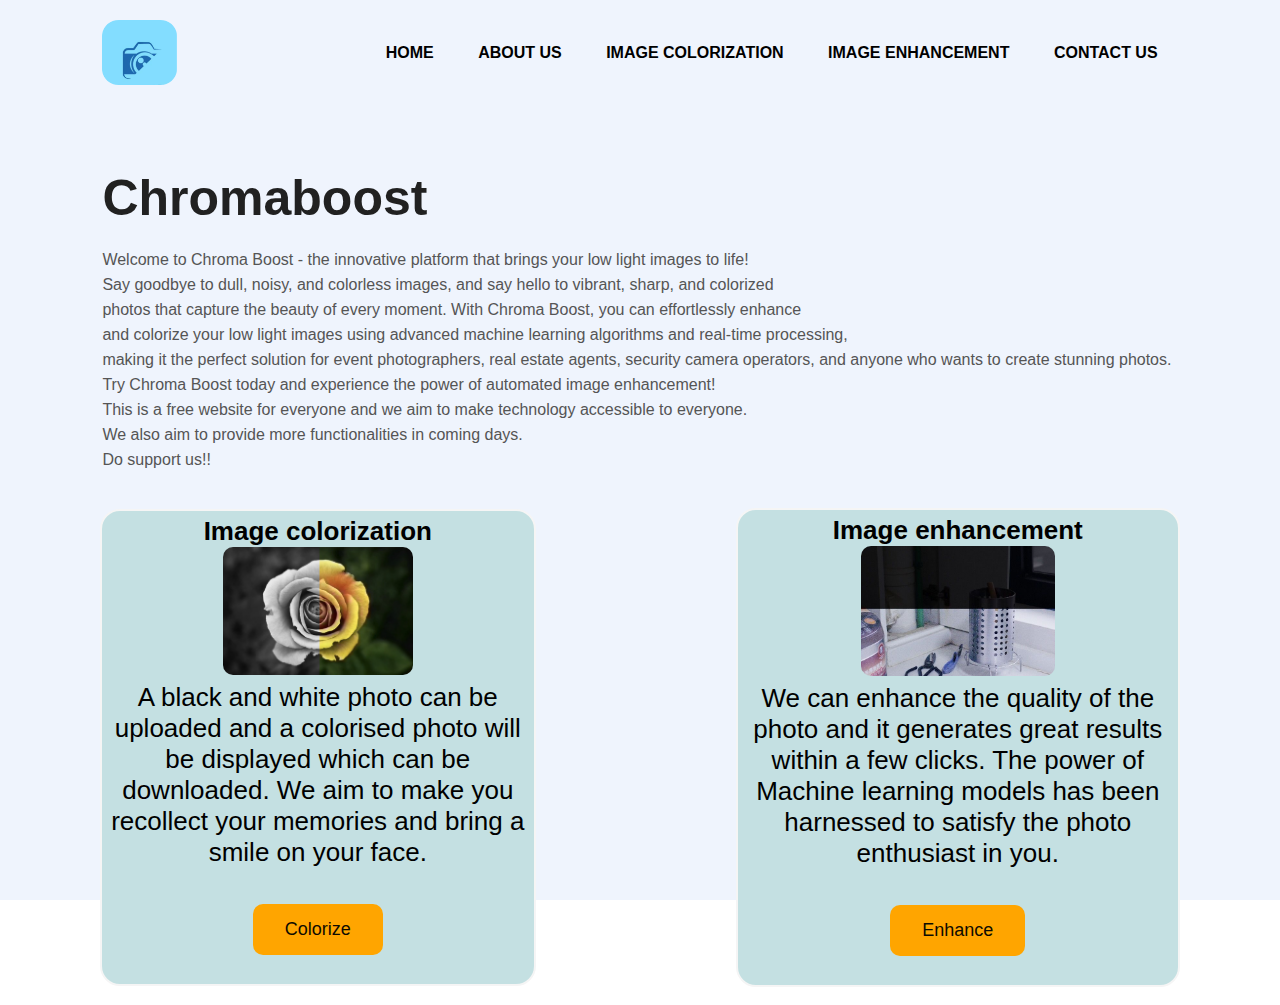
==== index.html @ 94e913b7 "Add files via upload" ====
<!DOCTYPE html>
<html lang="en">
<head>
    <meta charset="UTF-8">
    <meta http-equiv="X-UA-Compatible" content="IE=edge">
    <meta name="viewport" content="width=device-width, initial-scale=1.0">
    <title>Image Colorization | Chromaboost.com</title>
    <link rel="icon" type="image/x-icon" href="logo.png">
    <link rel="stylesheet" href="styles.css">
    <link rel="stylesheet" href="https://cdnjs.cloudflare.com/ajax/libs/font-awesome/5.15.3/css/all.min.css" integrity="sha512-iBBXm8fW90+nuLcSKlbmrPcLa0OT92xO1BIsZ+ywDWZCvqsWgccV3gFoRBv0z+8dLJgyAHIhR35VZc2oM/gI1w==" crossorigin="anonymous" referrerpolicy="no-referrer" />
</head>
<body>
    <div class="hero">
        <nav>
            <img src="logo.png" class="logo">
            <ul>
                <li><a href="index.html">HOME</a></li>
                <li><a href="aboutus.html">ABOUT US</a></li>
                <li><a href="imgcol.html">IMAGE COLORIZATION</a></li>
                <li><a href="imgen.html">IMAGE ENHANCEMENT</a></li>
                <li><a href="contact.html">CONTACT US</a></li>
            </ul>
        </nav>
        <div class="det">
            <h1>Chromaboost</h1>
            <p>Welcome to Chroma Boost - the innovative platform that brings your low light images to life! <br>
              Say goodbye to dull, noisy, and colorless images, and say hello to vibrant, sharp, and colorized<br> 
              photos that capture the beauty of every moment. With Chroma Boost, you can effortlessly enhance<br> 
              and colorize your low light images using advanced machine learning algorithms and real-time processing,<br>
              making it the perfect solution for event photographers, real estate agents, security camera operators,
              and anyone who wants to create stunning photos.<br>
              Try Chroma Boost today and experience the power of automated image enhancement!<br>
              This is a free website for everyone and we aim to make technology accessible to everyone.<br>
              We also aim to provide more functionalities in coming days.<br> Do support us!!</p><br>
                </p>
            <!--<a href="https://huggingface.co/spaces/viveknarayan/Image_Colorization">Colorize an Image</a>-->
        </div>
  <br>
        <!--<div class="images">
            <img src="images/shape.png" class="shape">
            <img src="images/girl.png" class="girl">
        </div>-->

       <div class="mainbox">
        <div class="use">
            <!-- <div class="card1"> -->
            <div class="sec first">
               <b><p id="imgclr1">Image colorization</p></b>
               <img src="colour.jpeg" Width="450" height="250" alt="black and white">
                <p id="text1">A black and white photo can be uploaded and a colorised photo will be displayed which can be downloaded. We aim to make you recollect your memories and bring a smile on your face.</p><br>
                <a href="img.html"><button>Colorize</button></a>
            </div> 
            </div>
        <div class="use">
            <div class="sec second">
                <!-- <div class="card2"> -->
                <b><p id="imgclr2">Image enhancement</p></b>
                <img src="enhancement.jpeg" Width="450" height="250" alt="black and white">
                <p id="text2">We can enhance the quality of the photo and it generates great results within a few clicks. The power of Machine learning models has been harnessed to satisfy the photo enthusiast in you.</p><br>
                <a href="imgen.html"><button>Enhance</button></a>
            </div>
            </div>
    </div> <br>
    </div>
</body>
</html>
---- styles.css ----
body,html{
    margin: 0;
    padding: 0;
    width: 100%;
    height: 100vh;
    font-family: sans-serif;
}
.Section_top{
    width: 100%;
    height: 100%;
    overflow: hidden;
    position: relative;
    background-image:url("i.jpeg") ;
    background-position: center;
    background-repeat: no-repeat;
    background-size: cover;
    text-align: center;
    justify-content: center;
    animation: change 10s infinite ease-in-out;
}
.content{
    position: absolute;
    top: 50%;
    left: 50%;
    transform: translate(-50%, -50%);
    text-transform: uppercase;

}
.content p{
    color:#fff;
}
.content h1{
    color: #fff;
    font-size: 60px;
    letter-spacing: 15px;
}
.content h1 span{
    color: #111;
}
.content a{
    background: #85c1ee;
    padding: 10px 24px;
    text-decoration: none;
    font-size: 18px;
    border-radius: 20px;
}
.content a:hover{
    background: #034e88;
    color: #fff;
}
/* .con {
    position: absolute;
    top: 50%;
    left: 50%;
    transform: translate(-50%, -50%);
}
.con p{
    color:#fff;
} */
@keyframes change{
    0%
    {
        background-image: url("group.jpg");
    }
    25%
    {
        background-image: url("image1.jpeg");
    }
    50%
    {
        background-image: url("image2.jpeg");
    }
    75%
    {
        background-image: url("image3.jpeg");
    }
    100%
    {
        background-image: url("group.jpg");
    }
}

/* @keyframes change {
    from{
        background-image: url("image1.jpeg");
    }
    to{
        background-image: url("group.jpg");
    }
} */

*{
    margin: 0;
    padding: 0;
    font-family: sans-serif;
}

.hero{
    position: relative;
    width: 100%;
    height: 100vh;
    background: #eff4fd;
    position: relative;
}

nav{
    display: flex;
    width: 84%;
    margin: auto;
    padding: 20px 0;
    align-items: center;
    justify-content: space-between;
}

.logo{
    width: 75px;
    cursor: pointer;
}

nav ul li {
    display: inline-block;
    list-style: none;
    margin: 10px 20px;
}

nav ul li a{
    text-decoration: none;
    color: #000;
    font-weight: bold;
}

nav ul li a:hover{
    color: red;
}

.detel{
    margin-left: 8%;
    margin-top: 20%;
}

.detel h1{
    font-size: 50px;
    color: #212121;
    margin-bottom: 20px;
}

span{
    color: blue;
    
}

.detel p{
    color: #555;
    line-height: 25px;
}

.detel a{
    background: #212121;
    padding: 10px 18px;
    text-decoration: none;
    font-weight: bold;
    color: #fff;
    display: inline-block;
    margin: 30px 0;
    border-radius: 5px;
}
.det{
    margin-left: 8%;
    margin-top: 5%;
}

.det h1{
    font-size: 50px;
    color: #212121;
    margin-bottom: 20px;
}

span{
    color: blue;
    
}

.det p{
    color: #555;
    line-height: 25px;
}

.det a{
    background: #212121;
    padding: 10px 18px;
    text-decoration: none;
    font-weight: bold;
    color: #fff;
    display: inline-block;
    margin: 30px 0;
    border-radius: 5px;
}

.images{
    width: 45%;
    height: 80%;
    position: absolute;
    bottom: 0;
    right: 100px;
}

.images img{
    height: 100%;
    position: absolute;
    left: 50%;
    bottom: 0;
    transform: translateX(-50%);
    transition: bottom 1s, left 1s;
}

.images:hover .shape{
    bottom: 40px;
}

.images:hover .girl1{
    left: 75%;
}

.social{
    margin-left: 8%;
    margin-top: 100px;
}

.social a{
    font-size: 30px;
    color: #212121;
    margin-right: 20px;
}

.social a:hover{
    color: orange;
}
.use{
       font-size: 30px;
        display: flex;
        flex: wrap;
        justify-content: space-between;
        /* padding: 0 140px; */
    }
    .use{
        display: flex;
        text-align: center;
        font-size: 26px;
         /* margin-bottom: 26px; */
     }
     .use img{
        border-radius: 10px;
        height: 50%;
        width: 45%;
     }
    .use .sec button {
        background-color:orange;
        border: 10px;
        color: rgb(14, 11, 1);
        padding: 15px 32px;
        text-align: center;
        text-decoration: none;
        display: inline-block;
        font-size: 18px;
        margin: 5px 3px;
        margin-bottom: 24px;
        cursor: pointer;
        border-radius: 10px;
        
    }
     label{
        display :block;
        width:50%;
        background: #e3362c;
        color :#fff;
        padding: 12px;
        margin: 10px auto;
        border-radius: 5px;
        cursor: pointer;
    } 
   
   .card1{
    border: 2px solid rgb(0, 0, 0);
     height: 100%;
     width: 100%;
     border-radius: 20px;
     background-color: rgb(135, 132, 132);
   }
   .card2{
    border: 2px solid black;
    height: 100%;
    width: 100%;

    border-radius: 20px;
    background-color: rgb(135, 132, 132);
   }
   .mainbox{
    display: flex;
    align-items: center;
    justify-content: center;
   }

.first{
    height: 100%;
    width: 100%;
    margin: 0px 15px ;

}
.sec{
    height: 82%;
    width: 80%;
    padding: 5px 5px;
    border: 2px solid whitesmoke;
    border-radius: 20px;
    margin: 0px 100px ;
    background-color: #c4e0e2;
    
}
.text1{
    align-items: center;
}
.text2{
    align-items: center;
}

.contact1{
    display: inline;
    margin: auto;

}
.contact1 h1{
    text-align: center;
    padding-top: 1.5rem;
    font-size: 3em;
}
.contact1 p{
    text-align: center;
    font-size: 2em;
}

.contact1 img{
    height: 8%;
    display: block;
    margin: auto;
    /* align-items: center; */
    /* justify-content: center; */
    width: 8%
}
.img_clr{
    display: flex;
    /* float: left; */
    /* height: 120%; */
    padding-top: 20px;
    justify-content: center;
    align-items: center;
    /* width: 57%; */
}
.img_text img{
    height: 100%;
    width: 55%;
    display: flex;
    justify-content: center;
    align-items: center;
    padding-left: 23%;
    /* float: left; */
   
    /* flex-direction: row; */
       /* float: left; */
}
.img_clr_box p{
    margin-left: 2px;
    
    
    font-size: 50px
}
.img_clr_box{
    font-size: 2rem;
    padding-top: 20px;
    display: inline-block;
    align-items: center;
    text-align: center;
    justify-content: center;
    font-size: 20px;
    padding-left: 20px;
    padding-top: 20%;
    float: left;
    display: flex;  
}
.img_clr2{
    display: flex;
    float: left;
    height: 120%;
    padding-top: 20px;
    justify-content: center;
    align-items: center;
    /* width: 57%; */
}
.img_text2 img{
    height: 80%;
    width: 55%;
    display: block;
    justify-content: center;
    align-items: center;
    padding-left: 23%;
    /* margin-left: auto;
    margin-bottom: auto; */
   
    /* flex-direction: row; */
       /* float: left; */
}
.img_clr_box2 p{
    margin-left: 2px;
    /* font-size: 50px */
}
.img_clr_box2{
    font-size: 2rem;
    padding-top: 20px;
    display: inline-block;
    align-items: center;
    text-align: center;
    /* justify-content: center; */
    /* font-size: 20px; */
    /* padding-left: 20px; */
    /* padding-top: 20%; */
    float: left;
    /* display: flex; */
    
}
@keyframes transitionIn {
    from{
        opacity: 0;
        transform:rotateX(-10deg);
    }
    to {
        opacity: 1;
        transform:rotateX(0);
    }
}
.detel {
    animation: transitionIn 1.5s;
}
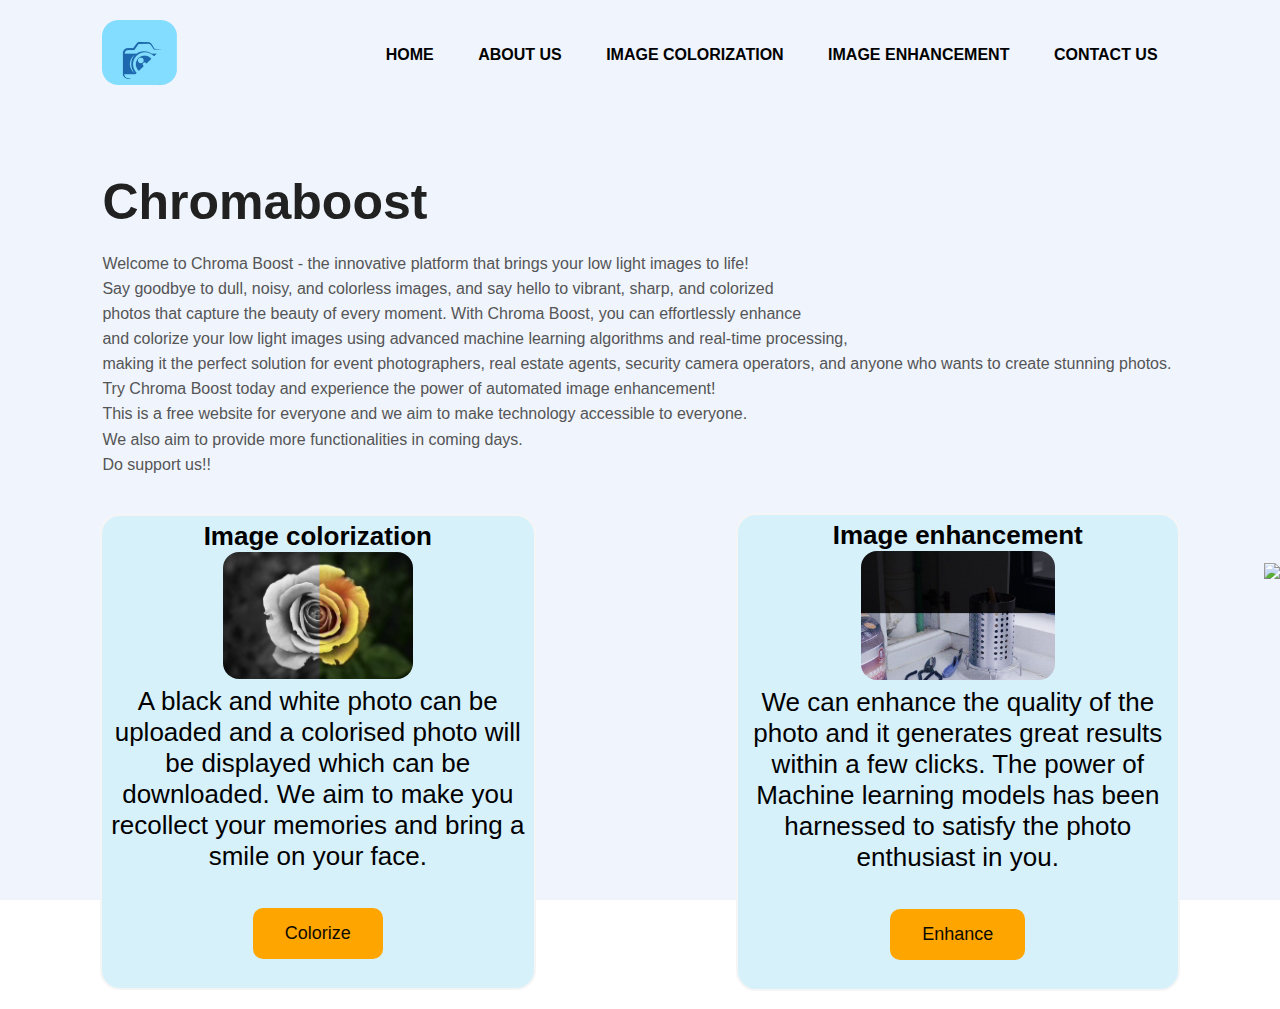
==== commit a084141e: "Update index.html" ====
--- a/index.html
+++ b/index.html
@@ -1,3 +1,4 @@
+
 <!DOCTYPE html>
 <html lang="en">
 <head>
@@ -12,7 +13,9 @@
 <body>
     <div class="hero">
         <nav>
-            <img src="logo.png" class="logo">
+            <a href="https://pavankarthik77.github.io/ChromaBoost/index.html">
+            <img src="images/logo.png" class="logo">
+              </a>  
             <ul>
                 <li><a href="index.html">HOME</a></li>
                 <li><a href="aboutus.html">ABOUT US</a></li>
@@ -21,6 +24,12 @@
                 <li><a href="contact.html">CONTACT US</a></li>
             </ul>
         </nav>
+
+        <div class="rain">
+            <!-- <img src="images/shape.png" class="shape"> -->
+            <img src="images/rainbow.png" class="bow">
+        </div>
+
         <div class="det">
             <h1>Chromaboost</h1>
             <p>Welcome to Chroma Boost - the innovative platform that brings your low light images to life! <br>
@@ -35,27 +44,24 @@
                 </p>
             <!--<a href="https://huggingface.co/spaces/viveknarayan/Image_Colorization">Colorize an Image</a>-->
         </div>
-  <br>
-        <!--<div class="images">
-            <img src="images/shape.png" class="shape">
-            <img src="images/girl.png" class="girl">
-        </div>-->
+  <br> 
+
 
        <div class="mainbox">
         <div class="use">
             <!-- <div class="card1"> -->
             <div class="sec first">
                <b><p id="imgclr1">Image colorization</p></b>
-               <img src="colour.jpeg" Width="450" height="250" alt="black and white">
+               <img src="images/colour.jpeg" Width="450" height="250" alt="black and white">
                 <p id="text1">A black and white photo can be uploaded and a colorised photo will be displayed which can be downloaded. We aim to make you recollect your memories and bring a smile on your face.</p><br>
-                <a href="img.html"><button>Colorize</button></a>
+                <a href="imgcol.html"><button>Colorize</button></a>
             </div> 
             </div>
         <div class="use">
-            <div class="sec second">
+            <div class="sec first">
                 <!-- <div class="card2"> -->
                 <b><p id="imgclr2">Image enhancement</p></b>
-                <img src="enhancement.jpeg" Width="450" height="250" alt="black and white">
+                <img src="images/enhancement.jpeg" Width="450" height="250" alt="black and white">
                 <p id="text2">We can enhance the quality of the photo and it generates great results within a few clicks. The power of Machine learning models has been harnessed to satisfy the photo enthusiast in you.</p><br>
                 <a href="imgen.html"><button>Enhance</button></a>
             </div>
--- a/styles.css
+++ b/styles.css
@@ -10,7 +10,7 @@
     height: 100%;
     overflow: hidden;
     position: relative;
-    background-image:url("i.jpeg") ;
+    background-image:url("images/i.jpeg") ;
     background-position: center;
     background-repeat: no-repeat;
     background-size: cover;
@@ -31,23 +31,38 @@
 }
 .content h1{
     color: #fff;
-    font-size: 60px;
-    letter-spacing: 15px;
+    font-size: 3.75rem;
+    letter-spacing: 0.938rem;
 }
 .content h1 span{
     color: #111;
 }
 .content a{
     background: #85c1ee;
-    padding: 10px 24px;
+    padding: 1.0rem 2.4rem;
     text-decoration: none;
-    font-size: 18px;
-    border-radius: 20px;
+    font-size: 1.8rem;
+    border-radius: 2.0rem;
 }
 .content a:hover{
     background: #034e88;
     color: #fff;
 }
+
+.rain {
+    height: auto;
+    max-width: fit-content;
+    position: absolute;
+    bottom: 19.8rem;
+    right: 0.001rem;
+}
+.rain bow {
+    height: 1rem;
+    position: absolute;
+    left: 0.8rem;
+    bottom: 0rem;
+}
+
 /* .con {
     position: absolute;
     top: 50%;
@@ -60,23 +75,23 @@
 @keyframes change{
     0%
     {
-        background-image: url("group.jpg");
+        background-image: url("images/group.jpg");
     }
     25%
     {
-        background-image: url("image1.jpeg");
+        background-image: url("images/image1.jpeg");
     }
     50%
     {
-        background-image: url("image2.jpeg");
+        background-image: url("images/image2.jpeg");
     }
     75%
     {
-        background-image: url("image3.jpeg");
+        background-image: url("images/image3.jpeg");
     }
     100%
     {
-        background-image: url("group.jpg");
+        background-image: url("images/group.jpg");
     }
 }
 
@@ -107,20 +122,20 @@
     display: flex;
     width: 84%;
     margin: auto;
-    padding: 20px 0;
+    padding: 1.25rem 0;
     align-items: center;
     justify-content: space-between;
 }
 
 .logo{
-    width: 75px;
+    width: 4.688rem;
     cursor: pointer;
 }
 
 nav ul li {
     display: inline-block;
     list-style: none;
-    margin: 10px 20px;
+    margin: 0.625rem 1.25rem;
 }
 
 nav ul li a{
@@ -139,9 +154,9 @@
 }
 
 .detel h1{
-    font-size: 50px;
+    font-size: 3.125rem;
     color: #212121;
-    margin-bottom: 20px;
+    margin-bottom: 1.25rem;
 }
 
 span{
@@ -151,18 +166,18 @@
 
 .detel p{
     color: #555;
-    line-height: 25px;
+    line-height: 1.563rem;
 }
 
 .detel a{
     background: #212121;
-    padding: 10px 18px;
+    padding: 0.625rem 1.125rem;
     text-decoration: none;
     font-weight: bold;
     color: #fff;
     display: inline-block;
-    margin: 30px 0;
-    border-radius: 5px;
+    margin: 1.875rem 0;
+    border-radius: 0.313rem;
 }
 .det{
     margin-left: 8%;
@@ -170,9 +185,9 @@
 }
 
 .det h1{
-    font-size: 50px;
+    font-size: 3.125rem;
     color: #212121;
-    margin-bottom: 20px;
+    margin-bottom: 1.25rem;
 }
 
 span{
@@ -182,18 +197,18 @@
 
 .det p{
     color: #555;
-    line-height: 25px;
+    line-height: 1.563rem;
 }
 
 .det a{
     background: #212121;
-    padding: 10px 18px;
+    padding: 1.0rem 1.8rem;
     text-decoration: none;
     font-weight: bold;
     color: #fff;
     display: inline-block;
-    margin: 30px 0;
-    border-radius: 5px;
+    margin: 3.0rem 0;
+    border-radius: 0.5rem;
 }
 
 .images{
@@ -201,7 +216,7 @@
     height: 80%;
     position: absolute;
     bottom: 0;
-    right: 100px;
+    right: 5rem;
 }
 
 .images img{
@@ -214,7 +229,7 @@
 }
 
 .images:hover .shape{
-    bottom: 40px;
+    bottom: 4.0rem;
 }
 
 .images:hover .girl1{
@@ -223,49 +238,49 @@
 
 .social{
     margin-left: 8%;
-    margin-top: 100px;
+    margin-top: 10rem;
 }
 
 .social a{
-    font-size: 30px;
+    font-size: 3rem;
     color: #212121;
-    margin-right: 20px;
+    margin-right: 2rem;
 }
 
 .social a:hover{
     color: orange;
 }
 .use{
-       font-size: 30px;
+       font-size: 3rem;
         display: flex;
         flex: wrap;
         justify-content: space-between;
-        /* padding: 0 140px; */
+        /* padding: 0 140rem; */
     }
     .use{
         display: flex;
         text-align: center;
-        font-size: 26px;
-         /* margin-bottom: 26px; */
+        font-size: 1.625rem;
+         /* margin-bottom: 26rem; */
      }
      .use img{
-        border-radius: 10px;
+        border-radius: 1.0rem;
         height: 50%;
         width: 45%;
      }
     .use .sec button {
         background-color:orange;
-        border: 10px;
+        border: 0.625rem;
         color: rgb(14, 11, 1);
-        padding: 15px 32px;
+        padding: 0.938rem 2rem;
         text-align: center;
         text-decoration: none;
         display: inline-block;
-        font-size: 18px;
-        margin: 5px 3px;
-        margin-bottom: 24px;
+        font-size: 1.125rem;
+        margin: 0.313rem 0.88rem;
+        margin-bottom: 1.5rem;
         cursor: pointer;
-        border-radius: 10px;
+        border-radius: 0.625rem;
         
     }
      label{
@@ -273,25 +288,25 @@
         width:50%;
         background: #e3362c;
         color :#fff;
-        padding: 12px;
-        margin: 10px auto;
-        border-radius: 5px;
+        padding: 1.2rem;
+        margin: 1.0rem auto;
+        border-radius: 0.5rem;
         cursor: pointer;
     } 
    
    .card1{
-    border: 2px solid rgb(0, 0, 0);
+    border: 0.2rem solid rgb(0, 0, 0);
      height: 100%;
      width: 100%;
-     border-radius: 20px;
+     border-radius: 2.0rem;
      background-color: rgb(135, 132, 132);
    }
    .card2{
-    border: 2px solid black;
+    border: 0.2rem solid black;
     height: 100%;
     width: 100%;
 
-    border-radius: 20px;
+    border-radius: 2.0rem;
     background-color: rgb(135, 132, 132);
    }
    .mainbox{
@@ -303,17 +318,17 @@
 .first{
     height: 100%;
     width: 100%;
-    margin: 0px 15px ;
+    margin: 0rem 1.5rem ;
 
 }
 .sec{
     height: 82%;
     width: 80%;
-    padding: 5px 5px;
-    border: 2px solid whitesmoke;
-    border-radius: 20px;
-    margin: 0px 100px ;
-    background-color: #c4e0e2;
+    padding: 0.313rem 0.313rem;
+    border: 0.125rem solid whitesmoke;
+    border-radius: 1.25rem;
+    margin: 0rem 6.25rem ;
+    background-color: #d7f1fb;
     
 }
 .text1{
@@ -330,7 +345,7 @@
 }
 .contact1 h1{
     text-align: center;
-    padding-top: 1.5rem;
+    padding-top: 0.15rem;
     font-size: 3em;
 }
 .contact1 p{
@@ -350,7 +365,7 @@
     display: flex;
     /* float: left; */
     /* height: 120%; */
-    padding-top: 20px;
+    padding-top: 2rem;
     justify-content: center;
     align-items: center;
     /* width: 57%; */
@@ -368,20 +383,20 @@
        /* float: left; */
 }
 .img_clr_box p{
-    margin-left: 2px;
+    margin-left: 0.2rem;
     
     
-    font-size: 50px
+    font-size: 5rem
 }
 .img_clr_box{
+    font-size: 0.2rem;
+    padding-top: 2rem;
+    display: inline-block;
+    align-items: center;
+    text-align: center;
+    justify-content: center;
     font-size: 2rem;
-    padding-top: 20px;
-    display: inline-block;
-    align-items: center;
-    text-align: center;
-    justify-content: center;
-    font-size: 20px;
-    padding-left: 20px;
+    padding-left: 2rem;
     padding-top: 20%;
     float: left;
     display: flex;  
@@ -390,7 +405,7 @@
     display: flex;
     float: left;
     height: 120%;
-    padding-top: 20px;
+    padding-top: 2rem;
     justify-content: center;
     align-items: center;
     /* width: 57%; */
@@ -409,18 +424,18 @@
        /* float: left; */
 }
 .img_clr_box2 p{
-    margin-left: 2px;
-    /* font-size: 50px */
+    margin-left: 100rem;
+    /* font-size: 50rem */
 }
 .img_clr_box2{
-    font-size: 2rem;
-    padding-top: 20px;
+    font-size: 0.5rem;
+    padding-top: 2rem;
     display: inline-block;
     align-items: center;
     text-align: center;
     /* justify-content: center; */
-    /* font-size: 20px; */
-    /* padding-left: 20px; */
+    /* font-size: 20rem; */
+    /* padding-left: 20rem; */
     /* padding-top: 20%; */
     float: left;
     /* display: flex; */
@@ -438,4 +453,48 @@
 }
 .detel {
     animation: transitionIn 1.5s;
+}
+.det {
+    animation: transitionIn 1.5s;
+}
+/* html {
+    image-rendering: auto;
+} */
+@media(max-width:998px) {
+    html {
+        font-size: 75%;
+    }
+    .bow{
+        display: none;
+    }
+}
+@media(max-width:800px) {
+    html {
+        font-size: 60%;
+    }
+}
+
+@media(max-width:700px) {
+    html {
+        font-size: 65%;
+    }
+    .images {
+        display: none;
+    }
+}
+
+@media(max-width:430px) {
+    html {
+        font-size: 50%;
+    }
+}
+@media(max-width:250px) {
+    html {
+        font-size: 50%;
+    }
+}
+@media(max-width:425px) {
+    html {
+        font-size: 50%;
+    }
 }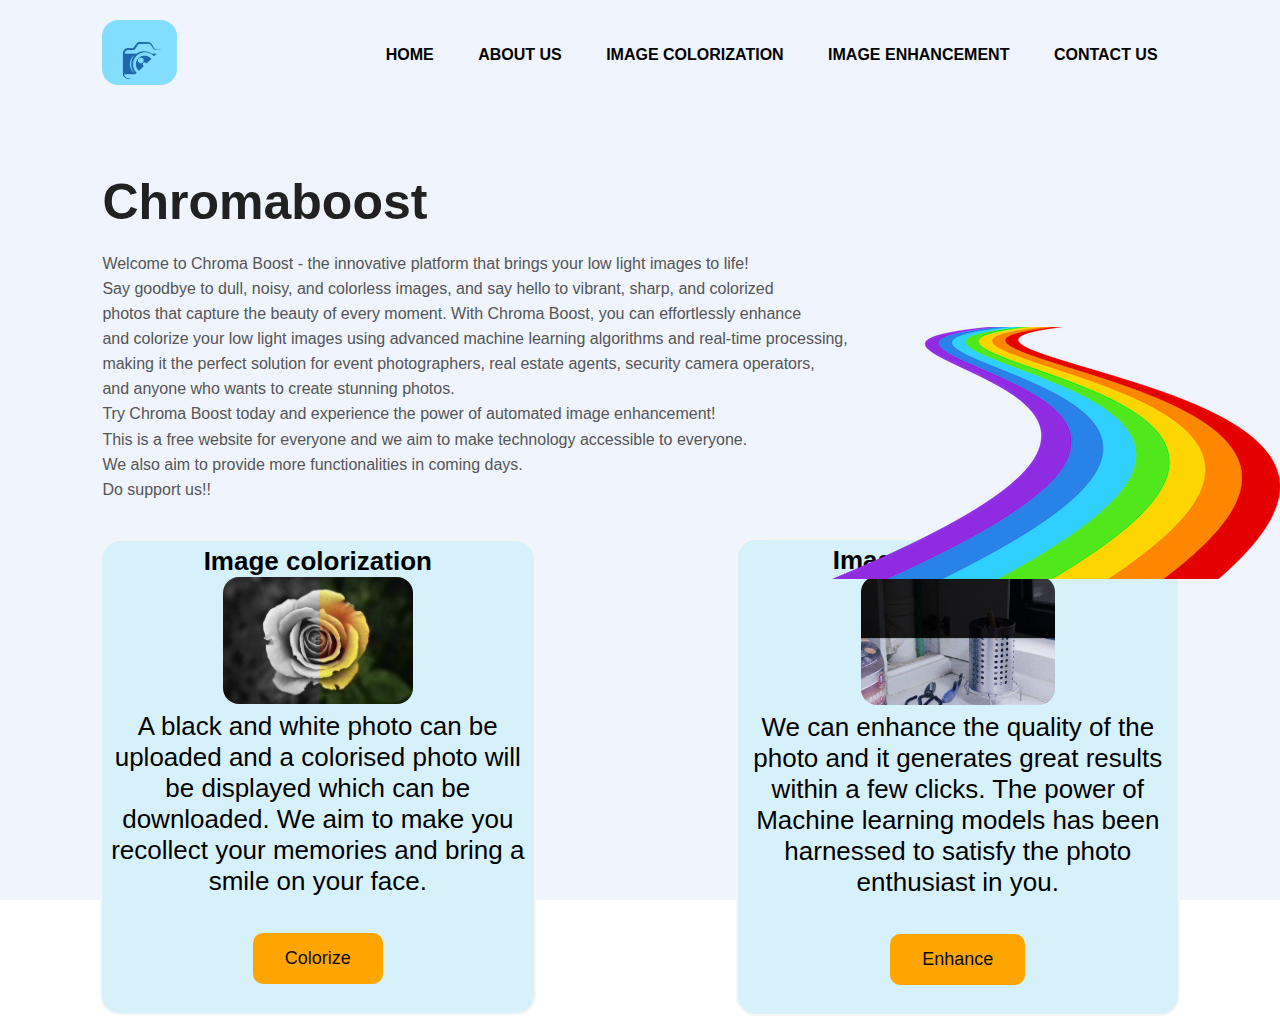
==== commit 40a20c30: "Update index.html" ====
--- a/index.html
+++ b/index.html
@@ -36,7 +36,7 @@
               Say goodbye to dull, noisy, and colorless images, and say hello to vibrant, sharp, and colorized<br> 
               photos that capture the beauty of every moment. With Chroma Boost, you can effortlessly enhance<br> 
               and colorize your low light images using advanced machine learning algorithms and real-time processing,<br>
-              making it the perfect solution for event photographers, real estate agents, security camera operators,
+              making it the perfect solution for event photographers, real estate agents, security camera operators,<br>
               and anyone who wants to create stunning photos.<br>
               Try Chroma Boost today and experience the power of automated image enhancement!<br>
               This is a free website for everyone and we aim to make technology accessible to everyone.<br>
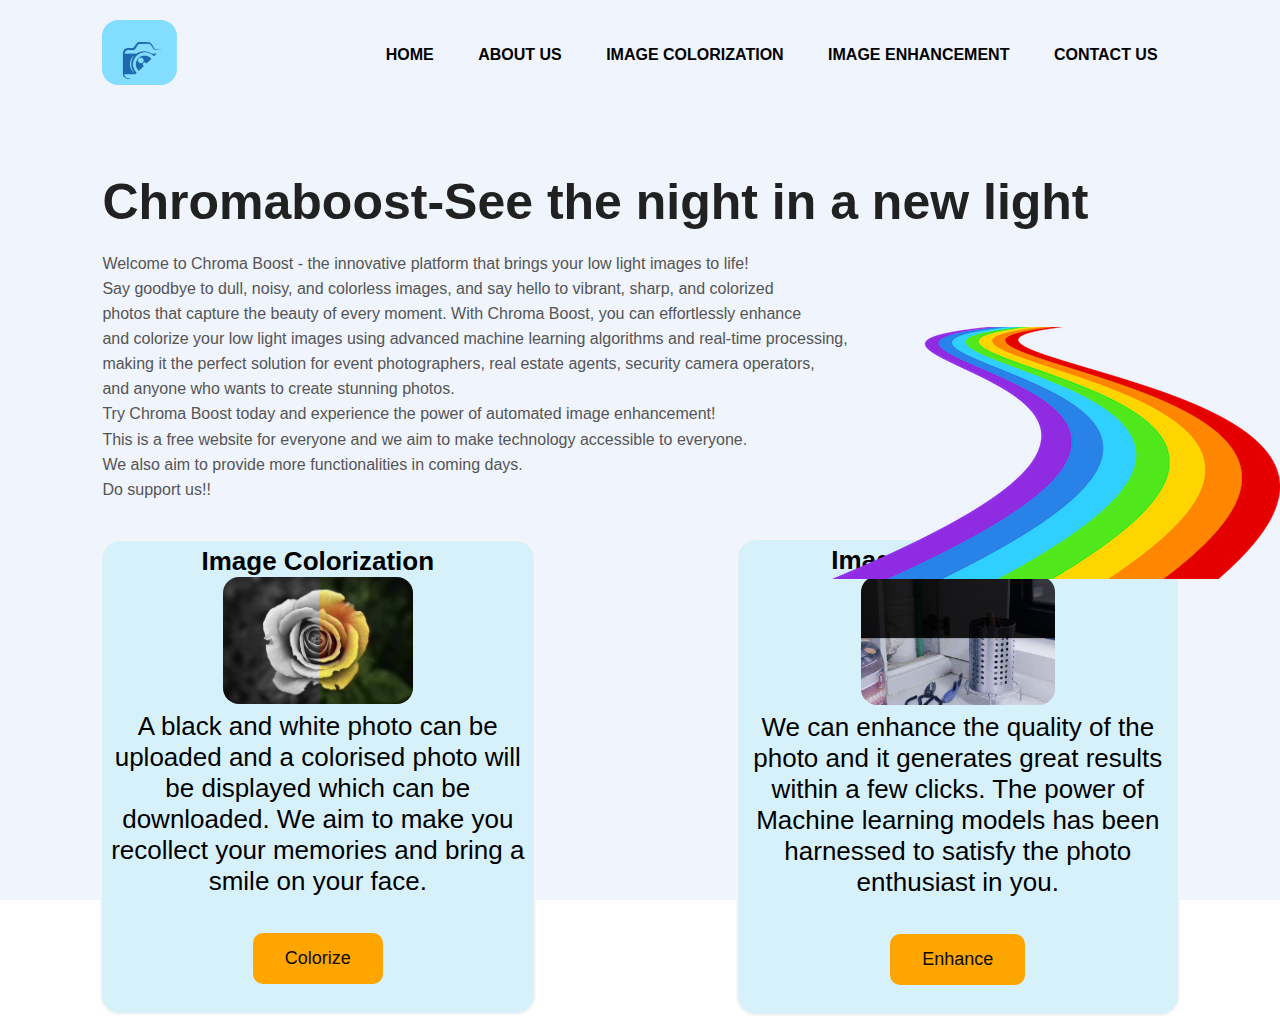
==== commit f1fc4d72: "Update index.html" ====
--- a/index.html
+++ b/index.html
@@ -5,8 +5,8 @@
     <meta charset="UTF-8">
     <meta http-equiv="X-UA-Compatible" content="IE=edge">
     <meta name="viewport" content="width=device-width, initial-scale=1.0">
-    <title>Image Colorization | Chromaboost.com</title>
-    <link rel="icon" type="image/x-icon" href="logo.png">
+    <title>Chromaboost</title>
+    <link rel="icon" type="image/x-icon" href="images/logo.png">
     <link rel="stylesheet" href="styles.css">
     <link rel="stylesheet" href="https://cdnjs.cloudflare.com/ajax/libs/font-awesome/5.15.3/css/all.min.css" integrity="sha512-iBBXm8fW90+nuLcSKlbmrPcLa0OT92xO1BIsZ+ywDWZCvqsWgccV3gFoRBv0z+8dLJgyAHIhR35VZc2oM/gI1w==" crossorigin="anonymous" referrerpolicy="no-referrer" />
 </head>
@@ -31,7 +31,7 @@
         </div>
 
         <div class="det">
-            <h1>Chromaboost</h1>
+            <h1>Chromaboost-See the night in a new light</h1>
             <p>Welcome to Chroma Boost - the innovative platform that brings your low light images to life! <br>
               Say goodbye to dull, noisy, and colorless images, and say hello to vibrant, sharp, and colorized<br> 
               photos that capture the beauty of every moment. With Chroma Boost, you can effortlessly enhance<br> 
@@ -51,7 +51,7 @@
         <div class="use">
             <!-- <div class="card1"> -->
             <div class="sec first">
-               <b><p id="imgclr1">Image colorization</p></b>
+               <b><p id="imgclr1">Image Colorization</p></b>
                <img src="images/colour.jpeg" Width="450" height="250" alt="black and white">
                 <p id="text1">A black and white photo can be uploaded and a colorised photo will be displayed which can be downloaded. We aim to make you recollect your memories and bring a smile on your face.</p><br>
                 <a href="imgcol.html"><button>Colorize</button></a>
@@ -60,7 +60,7 @@
         <div class="use">
             <div class="sec first">
                 <!-- <div class="card2"> -->
-                <b><p id="imgclr2">Image enhancement</p></b>
+                <b><p id="imgclr2">Image Enhancement</p></b>
                 <img src="images/enhancement.jpeg" Width="450" height="250" alt="black and white">
                 <p id="text2">We can enhance the quality of the photo and it generates great results within a few clicks. The power of Machine learning models has been harnessed to satisfy the photo enthusiast in you.</p><br>
                 <a href="imgen.html"><button>Enhance</button></a>
